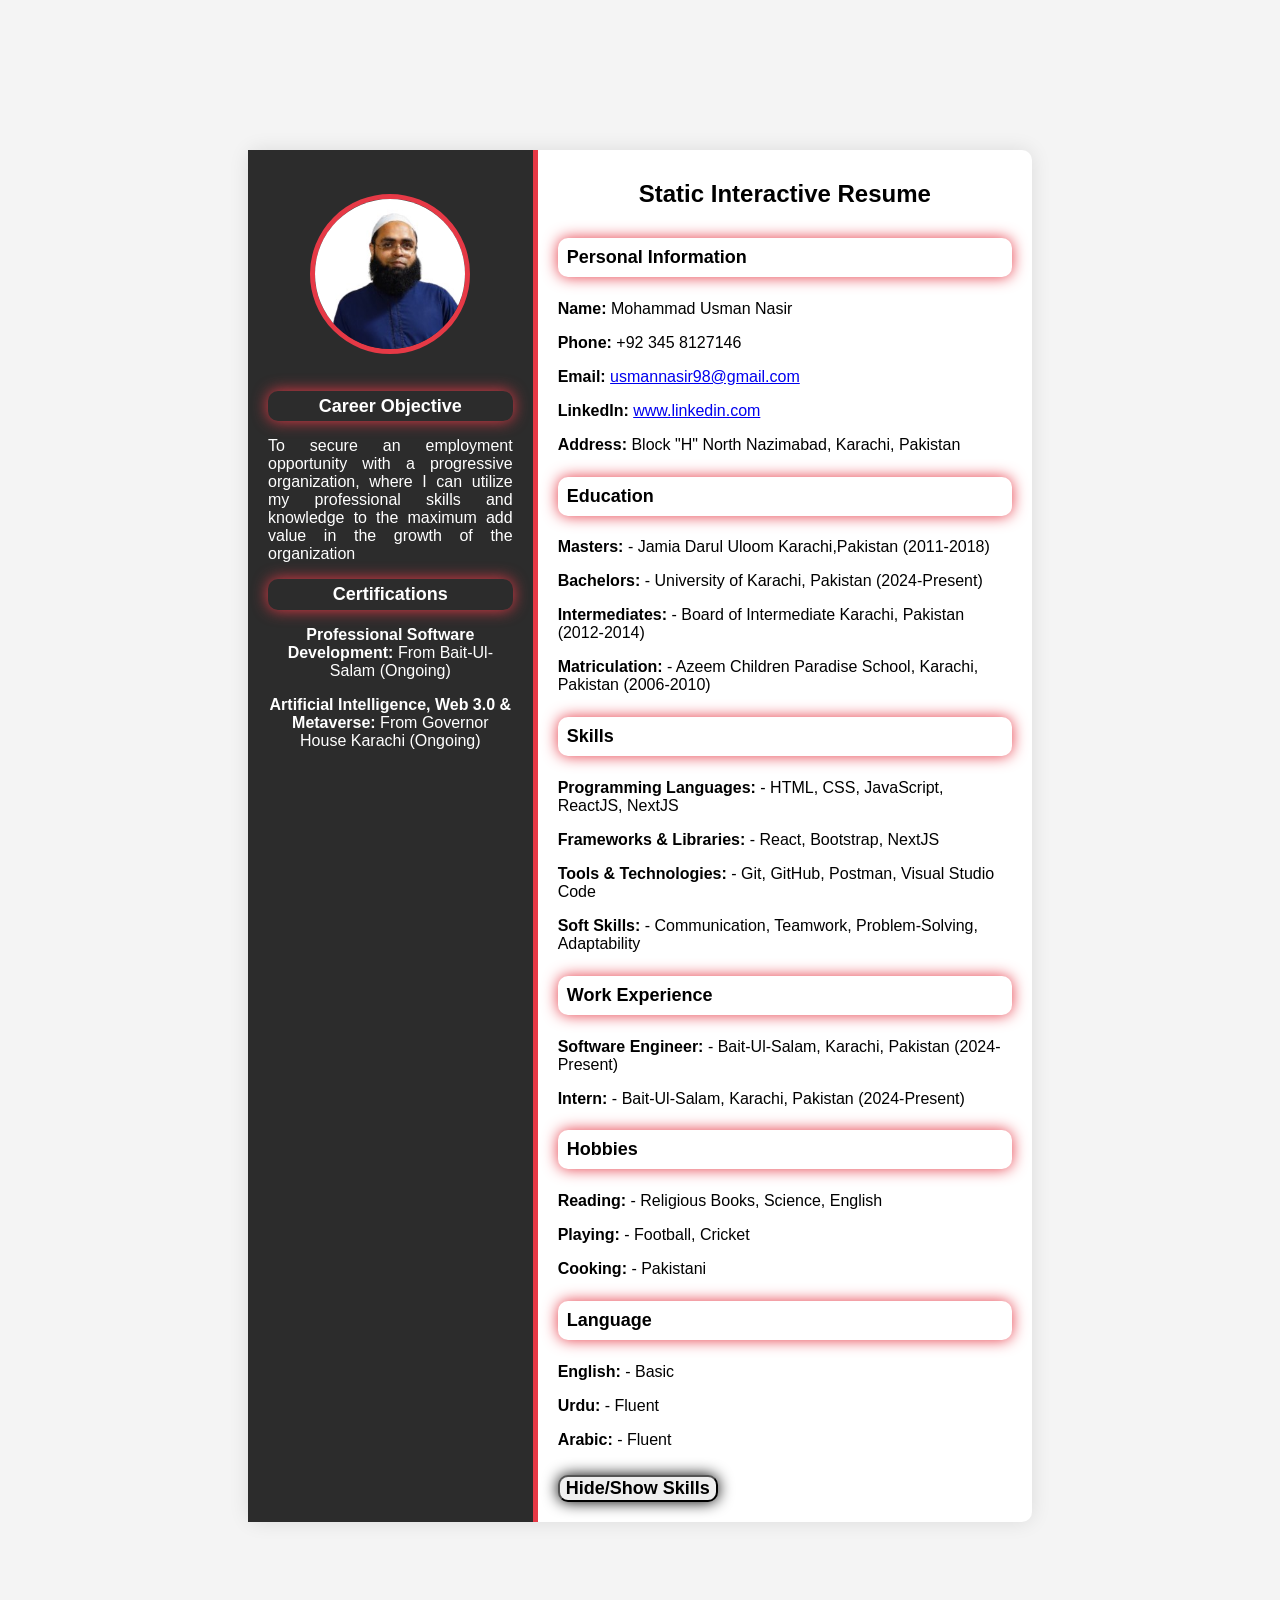
==== Milestone 1 (Static Interactive Resume)/index.html @ d5aab7fd "Add files via upload" ====
<!DOCTYPE html>
<html lang="en">
<head>
    <meta charset="UTF-8">
    <meta name="viewport" content="width=device-width, initial-scale=1.0">
    <title>Static Interactive Resume</title>
    <link rel="stylesheet" href="style.css">
</head>
<body>
    <div class="resume-container">
    <!-- Left Section -->
        <div class="left-section">
            <img src="./Profile.jpg.jpg" alt="Profile Picture" class="profile-picture">
            <section id="objective">
                <h3 style="color: white;">Career Objective</h3>
                <p style="text-align: justify; hyphens: auto;" >To secure an employment opportunity with a progressive organization, where I can utilize my professional skills and knowledge to the maximum add value in the growth of the organization</p>
            </section>

            <section id="certification">
                <h3 style="color: white;">Certifications</h3>
                <p> <b>Professional Software Development:</b> From Bait-Ul-Salam (Ongoing) </p>
                <p> <b>Artificial Intelligence, Web 3.0 & Metaverse:</b> From Governor House Karachi (Ongoing) </p>
            </section>
        </div>

        <!-- Right Section -->
        <div class="right-section">
            <h1>Static Interactive Resume</h1>
            <!-- Personal Information-->
            <section id="personal-info">
                <h3 style="color: rgb(0, 0, 0);">Personal Information</h3>
                <p><b>Name:</b> Mohammad Usman Nasir</p>
                <p><b>Phone:</b> +92 345 8127146</p>
                <p><b>Email:</b> <a href="mailto:usmannasir98@gmail.com">usmannasir98@gmail.com</a></p>
                <p><b>LinkedIn:</b> <a href="https://www.linkedin.com/in/usman-nasir-8969a8158" target="_blank">www.linkedin.com</a></p>
                <p><b>Address:</b> Block "H" North Nazimabad, Karachi, Pakistan</p>
            </section>

            <!-- Education Section-->
            <section id="education">
                <h3 style="color: rgb(0, 0, 0);">Education</h3>
                <p><b>Masters:</b> - Jamia Darul Uloom Karachi,Pakistan (2011-2018)</p>
                <p><b>Bachelors:</b> - University of Karachi, Pakistan (2024-Present)</p>
                <p><b>Intermediates:</b> - Board of Intermediate Karachi, Pakistan (2012-2014)</p>
                <p><b>Matriculation:</b> - Azeem Children Paradise School, Karachi, Pakistan (2006-2010)</p>
            </section>

            <!-- Skill Section-->
             <section id="skills">
                <h3 style="color: rgb(0, 0, 0);">Skills</h3>
                <p><b>Programming Languages:</b> -  HTML, CSS, JavaScript, ReactJS, NextJS</p>
                <p><b>Frameworks & Libraries:</b> - React, Bootstrap, NextJS</p>
                <p><b>Tools & Technologies:</b> - Git, GitHub, Postman, Visual Studio Code</p>
                <p><b>Soft Skills:</b> - Communication, Teamwork, Problem-Solving, Adaptability</p>
            </section>

            <!-- Work Experience Section-->
            <section id="work-experience">
                <h3 style="color: rgb(0, 0, 0);">Work Experience</h3>
                <p><b>Software Engineer:</b> - Bait-Ul-Salam, Karachi, Pakistan (2024-Present)</p>
                <p><b>Intern:</b> - Bait-Ul-Salam, Karachi, Pakistan (2024-Present)</p>
            </section>

            <!-- Hobbies Section-->
            <section id="hobbies">
                <h3 style="color: rgb(0, 0, 0);">Hobbies</h3>
                <p><b>Reading:</b> - Religious Books, Science, English</p>
                <p><b>Playing:</b> - Football, Cricket</p>
                <p><b>Cooking:</b> - Pakistani</p>
            </section>

            <!-- Language Section-->
            <section id="language">
                <h3 style="color: rgb(0, 0, 0);">Language</h3>
                <p><b>English:</b> - Basic</p>
                <p><b>Urdu:</b> - Fluent</p>
                <p><b>Arabic:</b> - Fluent</p>
            </section>

            <!--Button to toggle Skills Section-->
            <button id="toggle-skills"><b>Hide/Show Skills</b></button>
        </div>
    </div>
    <script src="script.js"></script> <!-- Javascript file for interactive functionality -->
</body>
</html>
---- Milestone 1 (Static Interactive Resume)/style.css ----
/* General Styling */
body {
    font-family: 'Arial', sans-serif;
    background-color: #f4f4f4;
    margin: 0;
    padding: 150px;
}

.resume-container {
    display: flex;
    background-color: white;
    width: 80%;
    margin: 0 auto;
    border-radius: 10px;
    box-shadow: 0 0 20px rgba(0, 0, 0, 0.1);
}

/* Left Section Styling */
.left-section {
    background-color: #2c2c2c;
    color: white;
    padding: 20px;
    width: 35%;
    text-align: center;
    border-right: 5px solid #e63946;
}

.profile-picture {
    width: 150px;
    height: 150px;
    margin-top: 10%;
    border-radius: 50%;
    border: 5px solid #e63946;
    margin-bottom: 20px;
}

h1 {
    font-size: 24px;
    margin: 10px 0;
    margin-bottom: 30px;
    text-align: center;
}

h3 {
    font-size: 18px;
    padding: 2%;
    margin: 20px 0 10px;
    color: black;
    border-radius: 10px;
    box-shadow: 0 0 15px #e63946;
    margin-top: 5%;
    margin-bottom: 5%;
}

/* Right Section Styling */
.right-section {
    padding: 20px;
    width: 65%;
}

button {
    font-family: Arial, sans-serif;
    border-radius: 10px;
    box-shadow: 0 0 15px black;
    cursor: pointer;
    margin-top: 10px;
    font-size: 18px;
}

button:hover {
    background-color: #ff737c;
}
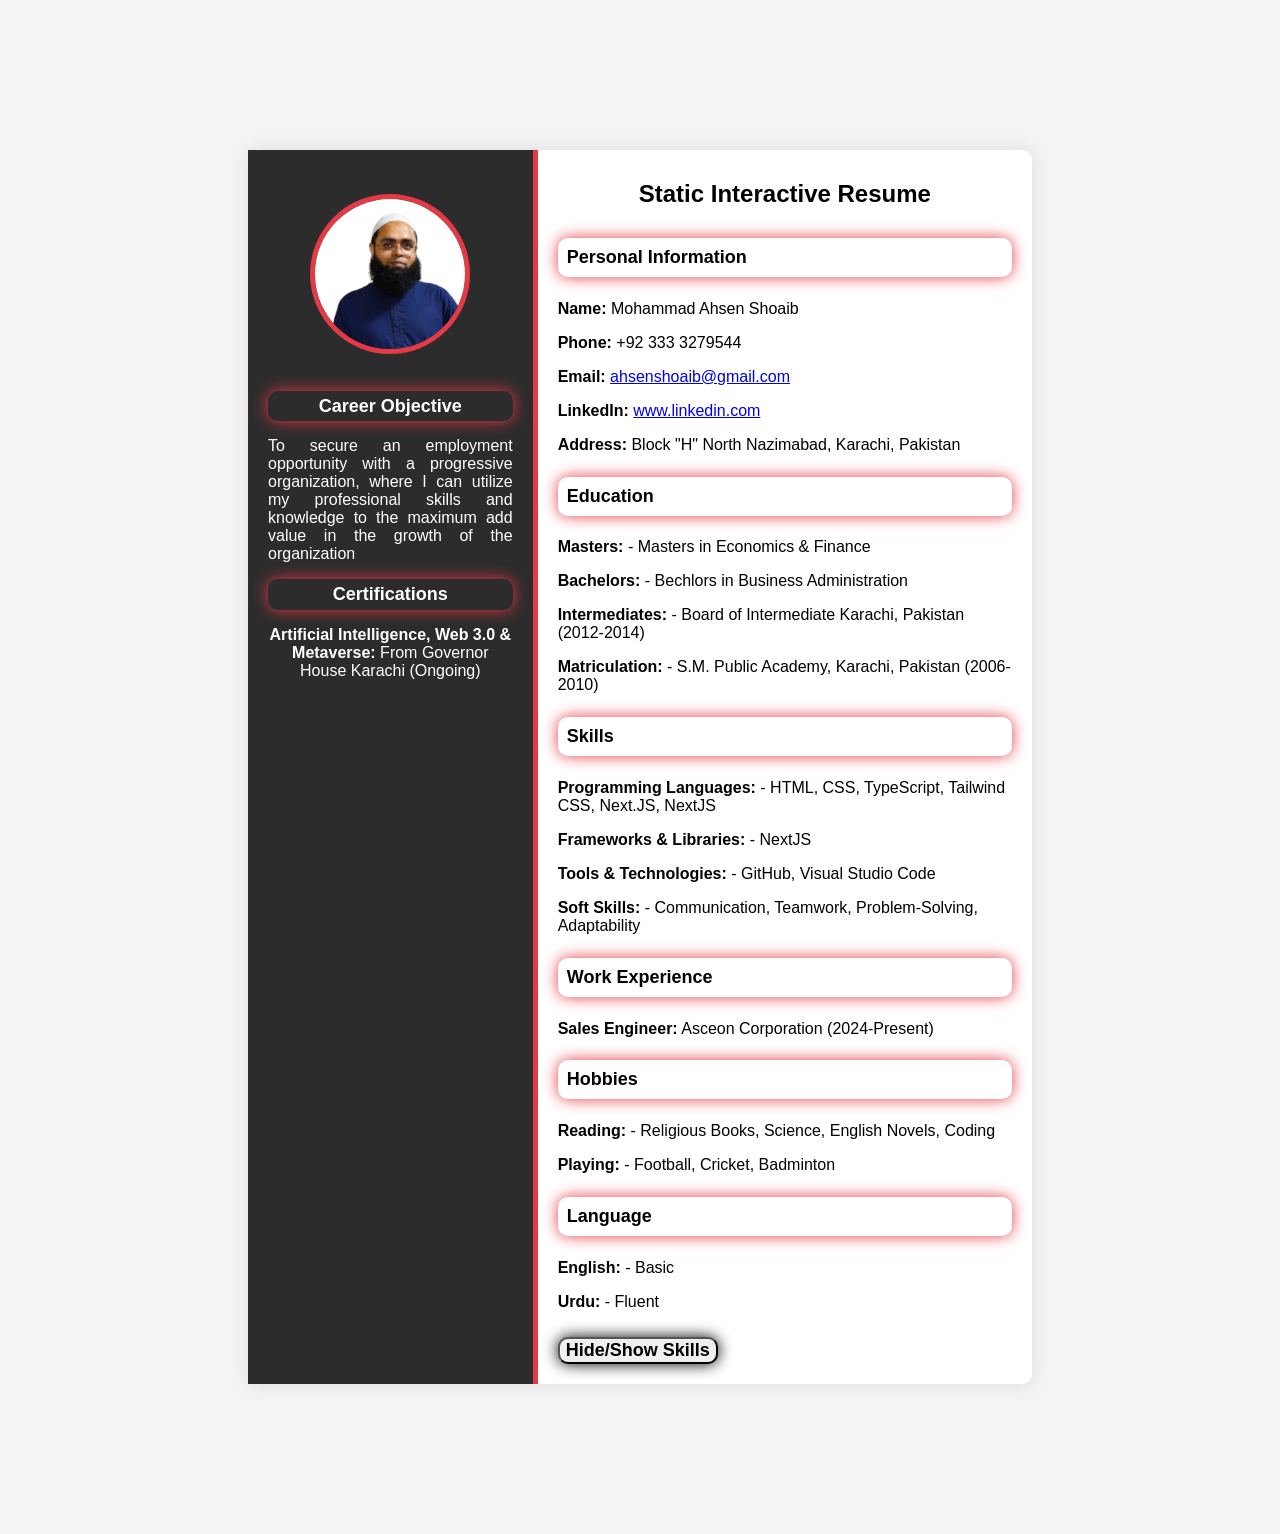
==== commit cc82fa2c: "Update index.html" ====
--- a/Milestone 1 (Static Interactive Resume)/index.html
+++ b/Milestone 1 (Static Interactive Resume)/index.html
@@ -19,7 +19,7 @@
 
             <section id="certification">
                 <h3 style="color: white;">Certifications</h3>
-                <p> <b>Professional Software Development:</b> From Bait-Ul-Salam (Ongoing) </p>
+                 </p>
                 <p> <b>Artificial Intelligence, Web 3.0 & Metaverse:</b> From Governor House Karachi (Ongoing) </p>
             </section>
         </div>
@@ -30,44 +30,44 @@
             <!-- Personal Information-->
             <section id="personal-info">
                 <h3 style="color: rgb(0, 0, 0);">Personal Information</h3>
-                <p><b>Name:</b> Mohammad Usman Nasir</p>
-                <p><b>Phone:</b> +92 345 8127146</p>
-                <p><b>Email:</b> <a href="mailto:usmannasir98@gmail.com">usmannasir98@gmail.com</a></p>
-                <p><b>LinkedIn:</b> <a href="https://www.linkedin.com/in/usman-nasir-8969a8158" target="_blank">www.linkedin.com</a></p>
+                <p><b>Name:</b> Mohammad Ahsen Shoaib</p>
+                <p><b>Phone:</b> +92 333 3279544</p>
+                <p><b>Email:</b> <a href="mailto:ahsenshoaib@gmail.com">ahsenshoaib@gmail.com</a></p>
+                <p><b>LinkedIn:</b> <a href="https://www.linkedin.com/in/muhammad-ahsen-shoaib-528143173/" target="_blank">www.linkedin.com</a></p>
                 <p><b>Address:</b> Block "H" North Nazimabad, Karachi, Pakistan</p>
             </section>
 
             <!-- Education Section-->
             <section id="education">
                 <h3 style="color: rgb(0, 0, 0);">Education</h3>
-                <p><b>Masters:</b> - Jamia Darul Uloom Karachi,Pakistan (2011-2018)</p>
-                <p><b>Bachelors:</b> - University of Karachi, Pakistan (2024-Present)</p>
+                <p><b>Masters:</b> - Masters in Economics & Finance</p>
+                <p><b>Bachelors:</b> - Bechlors in Business Administration</p>
                 <p><b>Intermediates:</b> - Board of Intermediate Karachi, Pakistan (2012-2014)</p>
-                <p><b>Matriculation:</b> - Azeem Children Paradise School, Karachi, Pakistan (2006-2010)</p>
+                <p><b>Matriculation:</b> - S.M. Public Academy, Karachi, Pakistan (2006-2010)</p>
             </section>
 
             <!-- Skill Section-->
              <section id="skills">
                 <h3 style="color: rgb(0, 0, 0);">Skills</h3>
-                <p><b>Programming Languages:</b> -  HTML, CSS, JavaScript, ReactJS, NextJS</p>
-                <p><b>Frameworks & Libraries:</b> - React, Bootstrap, NextJS</p>
-                <p><b>Tools & Technologies:</b> - Git, GitHub, Postman, Visual Studio Code</p>
+                <p><b>Programming Languages:</b> -  HTML, CSS, TypeScript, Tailwind CSS, Next.JS, NextJS</p>
+                <p><b>Frameworks & Libraries:</b> - NextJS</p>
+                <p><b>Tools & Technologies:</b> - GitHub, Visual Studio Code</p>
                 <p><b>Soft Skills:</b> - Communication, Teamwork, Problem-Solving, Adaptability</p>
             </section>
 
             <!-- Work Experience Section-->
             <section id="work-experience">
                 <h3 style="color: rgb(0, 0, 0);">Work Experience</h3>
-                <p><b>Software Engineer:</b> - Bait-Ul-Salam, Karachi, Pakistan (2024-Present)</p>
-                <p><b>Intern:</b> - Bait-Ul-Salam, Karachi, Pakistan (2024-Present)</p>
+                <p><b>Sales Engineer:</b> Asceon Corporation (2024-Present)</p>
+                
             </section>
 
             <!-- Hobbies Section-->
             <section id="hobbies">
                 <h3 style="color: rgb(0, 0, 0);">Hobbies</h3>
-                <p><b>Reading:</b> - Religious Books, Science, English</p>
-                <p><b>Playing:</b> - Football, Cricket</p>
-                <p><b>Cooking:</b> - Pakistani</p>
+                <p><b>Reading:</b> - Religious Books, Science, English Novels, Coding</p>
+                <p><b>Playing:</b> - Football, Cricket, Badminton</p>
+                
             </section>
 
             <!-- Language Section-->
@@ -75,7 +75,7 @@
                 <h3 style="color: rgb(0, 0, 0);">Language</h3>
                 <p><b>English:</b> - Basic</p>
                 <p><b>Urdu:</b> - Fluent</p>
-                <p><b>Arabic:</b> - Fluent</p>
+                
             </section>
 
             <!--Button to toggle Skills Section-->
